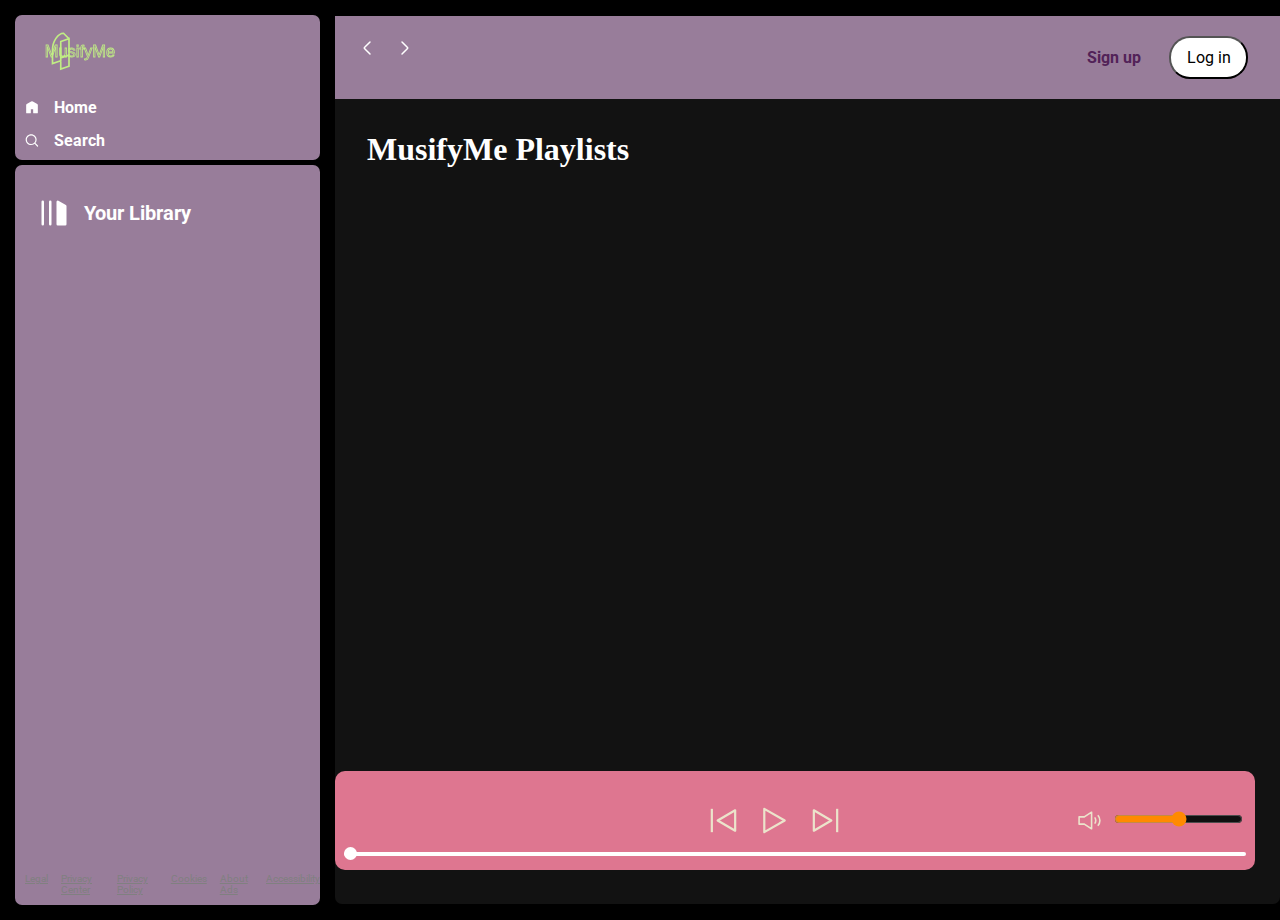
==== index.html @ 8bc0a3ff "first commit" ====
<!DOCTYPE html>
<html lang="en">

<head>
    <meta charset="UTF-8">
    <meta name="viewport" content="width=device-width, initial-scale=1.0">
    <link rel="stylesheet" href="css/style.css">
    <link rel="stylesheet" href="css/utility.css">
    <title>MusifyMe</title>
</head>

<body>
    <div class="container flex bg-black">
        <div class="left">
            <div class="close">
                <img width="30" class="invert" src="img/close.svg" alt="">
            </div>
            <div class="home rounded m-1 p-1">
                <div class="logo"><img width="110" class="invert" src="img/musifymelogo.svg" alt=""></div>
                <ul>
                    <li><img class="invert" src="img/home.svg" alt="home">Home</li>
                    <li><img class="invert" src="img/search.svg" alt="search">Search</li>
                </ul>
            </div>

            <div class="library rounded m-1 p-1">
                <div class="heading">
                    <img class="invert" src="img/playlist.svg" alt="">
                    <h2>Your Library</h2>
                </div>

                <div class="songList">
                    <ul>
                        <!-- Song list items will be dynamically added here -->
                    </ul>
                </div>

                <div class="footer">
                    <div><a href="https://www.spotify.com/jp/legal/"><span>Legal</span></a></div>
                    <div><a href="https://www.spotify.com/jp/privacy/"><span>Privacy Center</span></a></div>
                    <div><a href="https://www.spotify.com/jp/legal/privacy-policy/"><span>Privacy Policy</span></a></div>
                    <div><a href="https://www.spotify.com/jp/legal/cookies-policy/"><span>Cookies</span></a></div>
                    <div><a href="https://www.spotify.com/jp/legal/privacy-policy/#s3"><span>About Ads</span></a></div>
                    <div><a href="https://www.spotify.com/jp/accessibility/"><span>Accessibility</span></a></div>
                </div>
            </div>
        </div>

        <div class="right bg-grey rounded">
            <div class="header">
                <div class="nav">
                    <div class="hamburgerContainer">
                        <img width="40" class="invert hamburger" src="img/hamburger.svg" alt="">
                        <svg width="24" height="24" viewBox="0 0 24 24" fill="none" xmlns="http://www.w3.org/2000/svg">
                            <path d="M15 6L9.70711 11.2929C9.37377 11.6262 9.20711 11.7929 9.20711 12C9.20711 12.2071 9.37377 12.3738 9.70711 12.7071L15 18" stroke="#ffffff" stroke-width="1.5" stroke-linecap="round" stroke-linejoin="round" />
                        </svg>
                        <svg width="24" height="24" viewBox="0 0 24 24" fill="none" xmlns="http://www.w3.org/2000/svg">
                            <path d="M9 18L14.2929 12.7071C14.6262 12.3738 14.7929 12.2071 14.7929 12C14.7929 11.7929 14.6262 11.6262 14.2929 11.2929L9 6" stroke="#ffffff" stroke-width="1.5" stroke-linecap="round" stroke-linejoin="round" />
                        </svg>
                    </div>
                </div>
                <div class="buttons">
                    <button class="signupBtn" id="signupBtn">Sign up</button>
                    <button class="loginBtn" id="loginBtn">Log in</button>
                </div>
            </div>
            <div class="MusifyMePlaylists">
                <h1>MusifyMe Playlists</h1>
                <div class="cardContainer">
                    <!-- Playlist cards will be dynamically added here -->
                </div>
            </div>
            <div class="playbar">
                <div class="seekbar">
                    <div class="circle"></div>
                </div>
                <div class="abovebar">
                    <div class="songinfo"></div>
                    <div class="songbuttons">
                        <img width="35" id="previous" src="img/prevsong.svg" alt="">
                        <img width="35" id="play" src="img/play.svg" alt="">
                        <img width="35" id="next" src="img/nextsong.svg" alt="">
                    </div>
                    <div class="timevol">
                        <div class="songtime"></div>
                        <div class="volume">
                            <img width="25" src="img/volume.svg" alt="">
                            <div class="range">
                                <input type="range" name="volume" id="volume">
                            </div>
                        </div>
                    </div>
                </div>
            </div>
        </div>
    </div>
    <script src="js/script.js"></script>
    
</body>

</html>
---- css/style.css ----
@import url('https://fonts.googleapis.com/css2?family=Lato:wght@700&family=Roboto:ital,wght@0,100;0,300;0,400;0,500;0,700;0,900;1,100;1,300;1,400;1,500;1,700;1,900&display=swap');

:root {
    --a: 0;
}

* {
    margin: 0;
    padding: 0;
    font-family: 'Roboto', sans-serif;
}

.close {
    display: none;
}

body {
    background-color: black;
    color: black;
}

.left {
    width: 25vw;
    padding: 10px;
}

.right {
    width: 75vw;
}

.home {
    background-color: #987D9A;
}

.home ul li {
    display: flex;
    gap: 15px;
    width: 14px;
    list-style: none;
    padding-top: 14px;
    font-weight: bold;
}

.heading {
    display: flex;
    gap: 15px;
    width: 100%;
    padding-top: 14px;
    padding: 23px 14px;
    font-weight: bold;
    align-items: center;
    font-size: 13px;
}

.heading img {
    width: 30px;
}

.library {
    min-height: 80vh;
    position: relative;
    background-color: #987D9A;
}

.footer {
    display: flex;
    font-size: 10px;
    color: #BB9AB1;
    gap: 13px;
    position: absolute;
    bottom: 0;
    padding: 10px 0;
}

.footer a {
    color: grey;
}

.right {
    margin: 16px 0;
    position: relative;
}

.header {
    display: flex;
    justify-content: space-between;
    background-color: #987D9A;
}

.header > * {
    padding: 20px;
}

.MusifyMePlaylists {
    padding: 16px;
}

.MusifyMePlaylists h1 {
    padding: 16px;
    font-family: cursive;
}

.cardContainer {
    margin: 30px;
    display: flex;
    gap: 10px;
    flex-wrap: wrap;
    overflow-y: auto;
    max-height: 60vh;
}

.card {
    width: 200px;
    padding: 10px;
    border-radius: 5px;
    background-color: #252525;
    position: relative;
    transition: all .9s;
}

.card:hover {
    background-color: rgb(105, 103, 103);
    cursor: pointer;
    --a: 1;
}

.card > * {
    padding-top: 10px;
}

.card img {
    width: 100%;
    object-fit: contain;
}

.play {
    width: 28px;
    height: 28px;
    background-color: #1fdf64;
    border-radius: 50%;
    padding: 4px;
    display: flex;
    align-items: center;
    justify-content: center;
    position: absolute;
    bottom: 88px;
    right: 17px;
    opacity: var(--a);
    transition: all 1s ease-out;
}

.buttons > * {
    margin: 0 12px;
}

.signupBtn {
    background-color: #987D9A;
    color: #522258;
    font-weight: bold;
    border: none;
    outline: none;
    cursor: pointer;
    font-size: 16px;
}

.signupBtn:hover {
    font-size: 17px;
    color: #BB9AB1;
}

.loginBtn {
    background-color: white;
    border-radius: 21px;
    color: black;
    padding: 10px;
    width: 79px;
    cursor: pointer;
    font-size: 16px;
}

.loginBtn:hover {
    font-weight: bold;
    font-size: 17px;
}

.playbar {
    display: flex;
    justify-content: center;
    align-items: center;
    position: fixed;
    bottom: 30px;
    filter: invert(1);
    background: rgb(33, 137, 111);
    border-radius: 10px;
    width: 90%;
    padding: 12px;
    width: 70vw;
    min-height: 40px;
}

.songbuttons {
    display: flex;
    justify-content: center;
    gap: 16px;
}

.songList {
    height: 544px;
    overflow: auto;
    margin-bottom: 44px;
}

.hamburger {
    display: none;
    cursor: pointer;
}

.hamburgerContainer {
    display: flex;
    justify-content: center;
    align-items: center;
    gap: 14px;
}

.songList ul {
    padding: 0 12px;
}

.songList ul li {
    list-style-type: decimal;
    display: flex;
    justify-content: space-between;
    gap: 12px;
    cursor: pointer;
    padding: 12px 0;
    border: 2px solid rgba(14, 13, 13, 0.491);
    margin: 12px 0;
    padding: 13px;
    border-radius: 5px;
}

.songList .info {
    font-size: 13px;
    width: 344px;
}

.info div {
    word-break: break-all;
}

.playnow {
    display: flex;
    justify-content: center;
    align-items: center;
}

.playnow span {
    font-size: 15px;
    width: 64px;
    padding: 12px;
}

.seekbar {
    height: 4px;
    width: 98%;
    background: black;
    border-radius: 10px;
    position: absolute;
    bottom: 8px;
    margin: 6px;
    cursor: pointer;
}

.circle {
    width: 13px;
    height: 13px;
    border-radius: 13px;
    background-color: black;
    position: relative;
    bottom: 5px;
    left: 0%;
    transition: left 0.5s;
}

.songbuttons img {
    cursor: pointer;
}

.timevol {
    display: flex;
    justify-content: space-evenly;
    align-items: center;
}

.songinfo {
    color: black;
    padding: 0 12px;
    width: 250px;
}

.songtime {
    width: 125px;
    color: black;
    padding: 0 12px;
}

.volume {
    display: flex;
    justify-content: center;
    align-items: center;
    gap: 12px;
    cursor: pointer;
}

.range input {
    cursor: pointer;
}

.abovebar {
    display: flex;
    justify-content: space-between;
    margin: 20px 0;
    width: 100%;
}

@media (max-width: 1200px) {
    .left {
        position: absolute;
        left: -130%;
        transition: all .3s;
        z-index: 1;
        width: 373px;
        background-color: black;
        padding: 0;
        height: 100vh;
        position: fixed;
        top: 0;
    }

    .songinfo,
    .songtime {
        width: auto;
    }

    .left .close {
        position: absolute;
        right: 31px;
        top: 25px;
        width: 29px;
    }

    .timevol {
        display: flex;
        justify-content: space-evenly;
        align-items: center;
        flex-direction: column;
        gap: 13px;
    }

    .right {
        width: 100vw;
    }

    .playbar {
        width: calc(100vw - 75px);
    }

    .seekbar {
        width: calc(100vw - 120px);
    }

    .hamburger {
        display: block;
    }

    .right {
        margin: 0;
    }

    .card {
        width: 55vw;
    }

    .cardContainer {
        margin: 0;
        justify-content: center;
    }

    .close {
        display: block;
    }

    .abovebar {
        flex-direction: column;
        gap: 23px;
        align-items: center;
    }

    .cardContainer {
        max-height: unset;
        overflow-y: unset;
        margin-bottom: 35vh;
    }

    .playbar {
        right: 25px;
    }
}

@media (max-width: 500px) {
    .card {
        width: 100%;
    }

    .header > * {
        padding: 2px;
    }

    .buttons > * {
        margin: 0 6px;
    }

    .header {
        padding: 7px;
    }

    .MusifyMePlaylists h1 {
        padding: 4px;
    }

    .library {
        height: 85vh;
    }

    .left {
        width: 100vw;
    }
}
---- css/utility.css ----
.border{
    border: 2px solid  red;
    margin: 3px;
}

.flex{
    display: flex;
}

.justify-center{
    justify-content: center;
}

.items-center{
    align-items: center;
}

.bg-black{
    background-color: black;
    color: white;
}

.invert{
    filter: invert(1);
}

.bg-grey{
    background-color: #121212;
}

.rounded{
    border-radius: 7px;
}

.m-1{
    margin: 5px;
}

.p-1{
    padding: 10px;
}


/* For Webkit browsers (e.g., Chrome, Safari) */
::-webkit-scrollbar {
    width: 12px;
  }
  
  ::-webkit-scrollbar-thumb {
    background-color: #333; /* Dark color for the thumb */
    border-radius: 6px;
  }
  
  ::-webkit-scrollbar-track {
    background-color: #222; /* Dark color for the track */
  }
  
  /* For Firefox */
  scrollbar-color: #333 #222; /* Dark color for the thumb and track in Firefox */
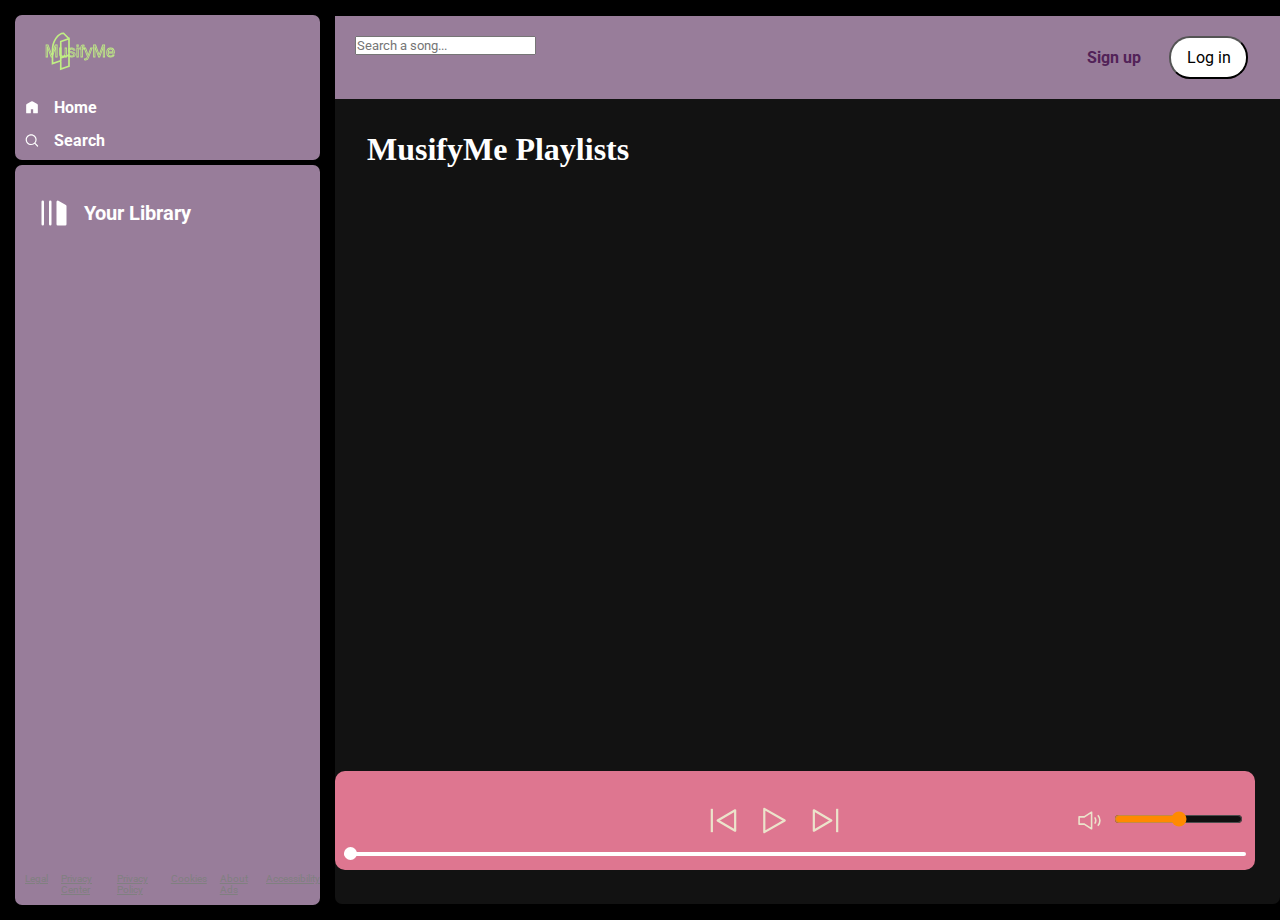
==== commit 60c3c74f: "first commit" ====
--- a/index.html
+++ b/index.html
@@ -19,7 +19,7 @@
                 <div class="logo"><img width="110" class="invert" src="img/musifymelogo.svg" alt=""></div>
                 <ul>
                     <li><img class="invert" src="img/home.svg" alt="home">Home</li>
-                    <li><img class="invert" src="img/search.svg" alt="search">Search</li>
+                    <li id="searchOption"><img class="invert" src="img/search.svg" alt="search">Search</li>
                 </ul>
             </div>
 
@@ -27,6 +27,7 @@
                 <div class="heading">
                     <img class="invert" src="img/playlist.svg" alt="">
                     <h2>Your Library</h2>
+                    <img src="img/plus.svg" alt="" >
                 </div>
 
                 <div class="songList">
@@ -51,12 +52,7 @@
                 <div class="nav">
                     <div class="hamburgerContainer">
                         <img width="40" class="invert hamburger" src="img/hamburger.svg" alt="">
-                        <svg width="24" height="24" viewBox="0 0 24 24" fill="none" xmlns="http://www.w3.org/2000/svg">
-                            <path d="M15 6L9.70711 11.2929C9.37377 11.6262 9.20711 11.7929 9.20711 12C9.20711 12.2071 9.37377 12.3738 9.70711 12.7071L15 18" stroke="#ffffff" stroke-width="1.5" stroke-linecap="round" stroke-linejoin="round" />
-                        </svg>
-                        <svg width="24" height="24" viewBox="0 0 24 24" fill="none" xmlns="http://www.w3.org/2000/svg">
-                            <path d="M9 18L14.2929 12.7071C14.6262 12.3738 14.7929 12.2071 14.7929 12C14.7929 11.7929 14.6262 11.6262 14.2929 11.2929L9 6" stroke="#ffffff" stroke-width="1.5" stroke-linecap="round" stroke-linejoin="round" />
-                        </svg>
+                        <input type="text" placeholder="Search a song..."class="search">
                     </div>
                 </div>
                 <div class="buttons">
@@ -94,8 +90,9 @@
             </div>
         </div>
     </div>
+    <input type="file" id="fileInput" style="display: none;" />
     <script src="js/script.js"></script>
-    
+    <script src="js/credential.js"></script>
 </body>
 
 </html>
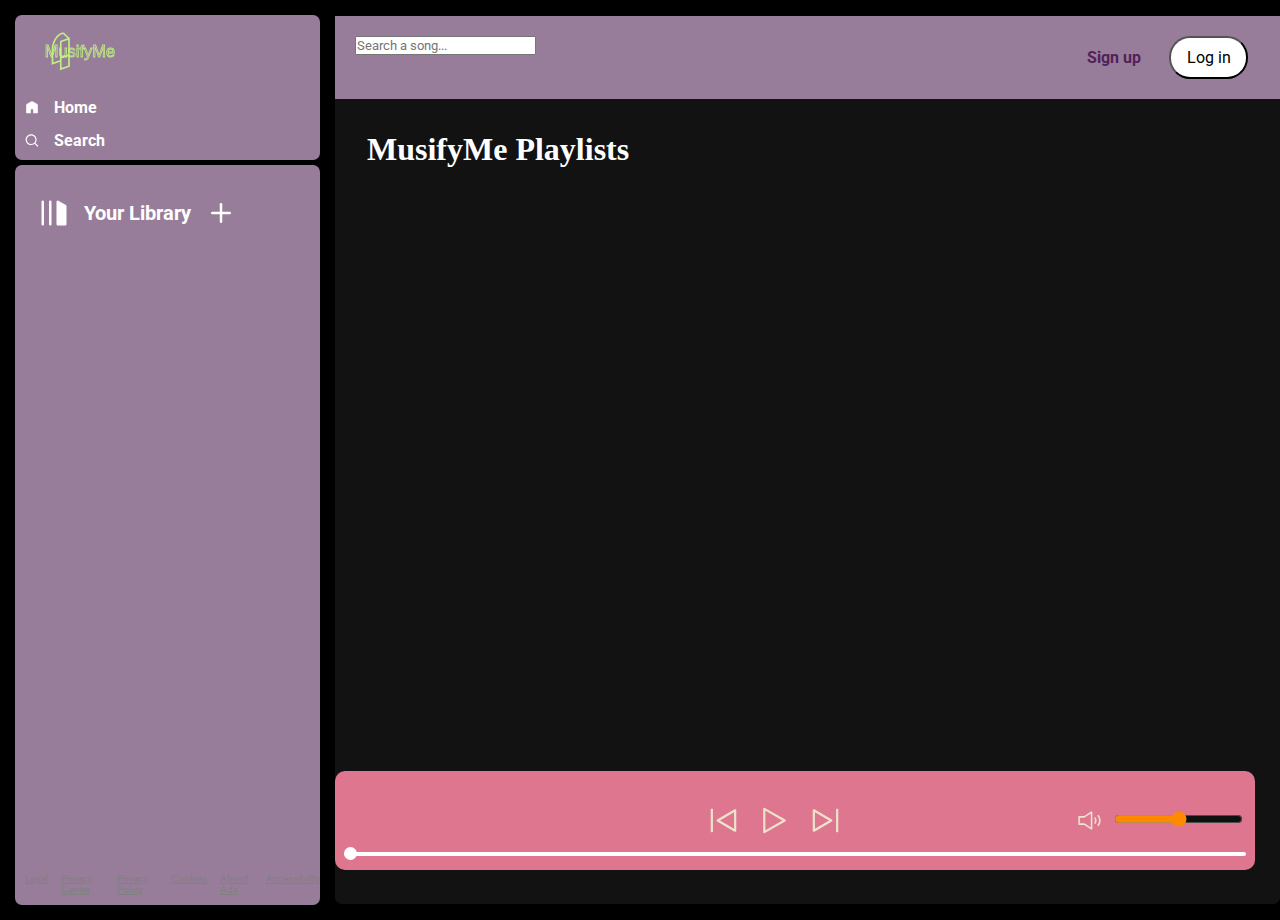
==== commit 7e174380: "first commit" ====
--- a/index.html
+++ b/index.html
@@ -6,6 +6,7 @@
     <meta name="viewport" content="width=device-width, initial-scale=1.0">
     <link rel="stylesheet" href="css/style.css">
     <link rel="stylesheet" href="css/utility.css">
+    <link rel="icon" type="image/png" sizes="16x16" href="/favicon-16x16.png">
     <title>MusifyMe</title>
 </head>
 
